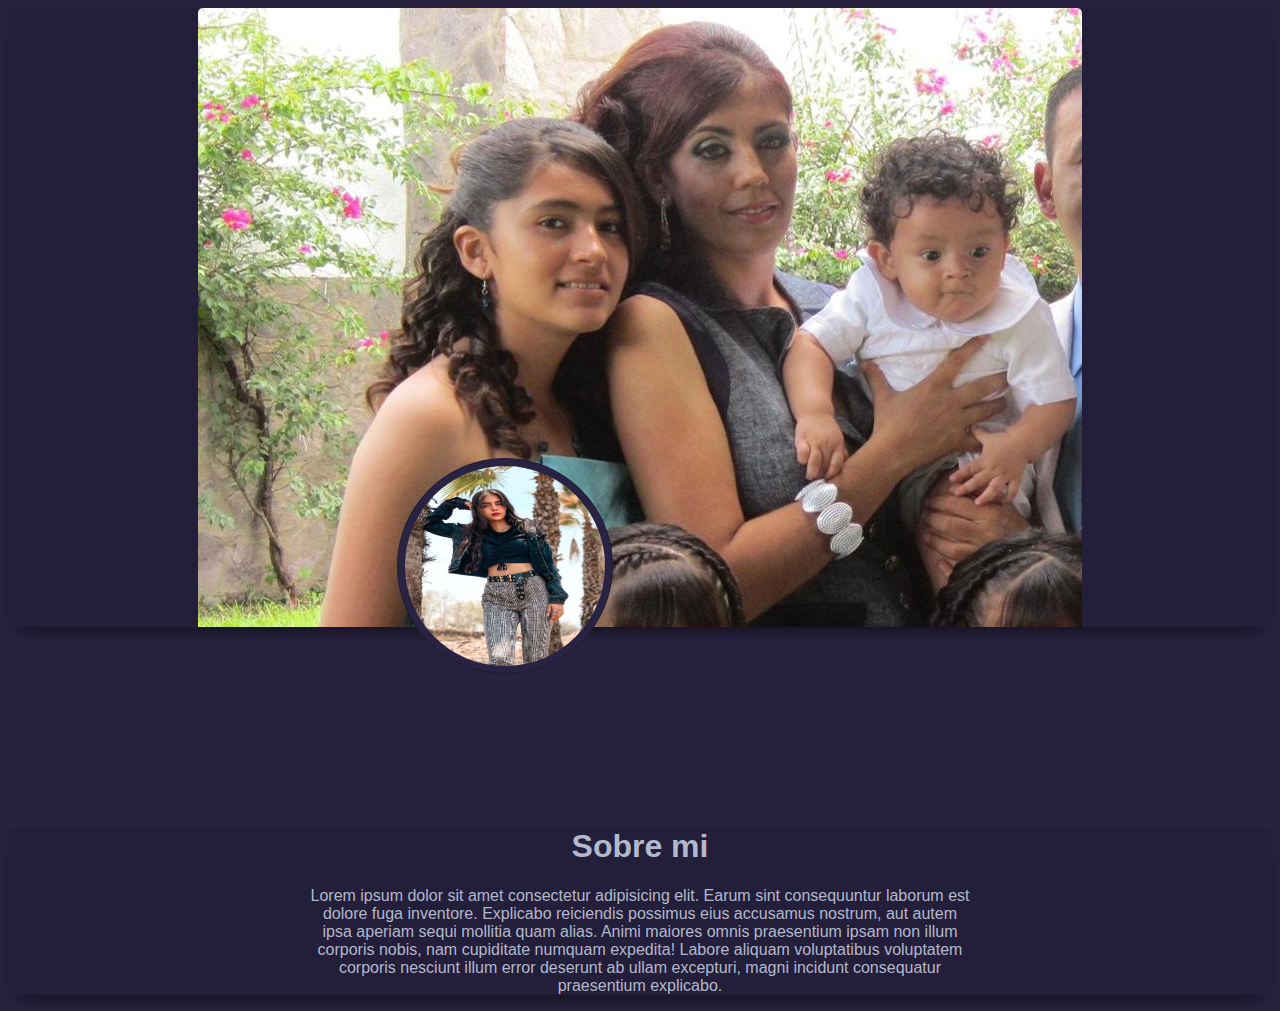
==== backend/public/archivos/yo.html @ 39b91a0d "init" ====
<html lang="en">

<head>
    <meta charset="UTF-8">
    <meta http-equiv="X-UA-Compatible" content="IE=edge">
    <meta name="viewport" content="width=device-width, initial-scale=1.0">
    <link rel="stylesheet" href="styles.css" />
    <title>Ali Guerrero</title>
</head>

<body>
    <div class="container">
        <div class="cover-photo">
            <img src="imagen6.jpeg"
                class="profile">
        </div>
    </div>
    <br><br><br><br><br><br><br><br>
    
    <br><br>
    <div class="container">
        <h1>Sobre mi</h1>
        <div class="containerText">
            <p>
                Lorem ipsum dolor sit amet consectetur adipisicing elit. Earum sint consequuntur laborum est dolore fuga inventore. Explicabo reiciendis possimus eius accusamus nostrum, aut autem ipsa aperiam sequi mollitia quam alias.
                Animi maiores omnis praesentium ipsam non illum corporis nobis, nam cupiditate numquam expedita! Labore aliquam voluptatibus voluptatem corporis nesciunt illum error deserunt ab ullam excepturi, magni incidunt consequatur praesentium explicabo.
            </p>
        </div>
    </div>
</body>

</html>
---- backend/public/archivos/styles.css ----
body{
  font-family: Montserrat, sans-serif;
  background: #28223f;
}
.container{
  user-select: none;
  
  background: #231e39;
  color: #b3b8cd;
  border-radius: 5px;
  text-align: center;
  box-shadow: 0 10px 20px -10px rgba(0,0,0,.75);
}
.cover-photo{
  background: url("imagen1.jpeg");
  height: 70%;
  width: 70%;
  margin: auto;
  border-radius: 5px 5px 0 0;
}
.profile{
  height: 200px;
  width: 200px;
  border-radius: 50%;
  margin: 450px 0 0 -270px;
  border: 1px solid #1f1a32;
  padding: 7px;
  background: #292343;
}
.profile-name{
  font-size: 35px;
  font-weight: bold;
  margin: 37px 0 0 250px;
}
.about{
  margin-top: 55px;
  line-height: 21px;
}
button{
  margin: 10px 0 40px 0;
}
.msg-btn, .follow-btn{
  background: #03bfbc;
  border: 1px solid #03bfbc;
  padding: 10px 25px;
  color: #231e39;
  border-radius: 3px;
  font-family: Montserrat, sans-serif;
  cursor: pointer;
}
.follow-btn{
  margin-left: 10px;
  background: transparent;
  color: #02899c;
}
.follow-btn:hover{
  color: #231e39;
  background: #03bfbc;
  transition: .5s;
}
.container i{
  padding-left: 20px;
  font-size: 20px;
  margin-bottom: 20px;
  cursor: pointer;
  transition: .5s;
}
.container i:hover{
  color: #03bfbc;
}

a:link { text-decoration: underline; }
a:visited { text-decoration: none !important; }
.containerText {
  padding-left: 300px;
  padding-right: 300px;
}
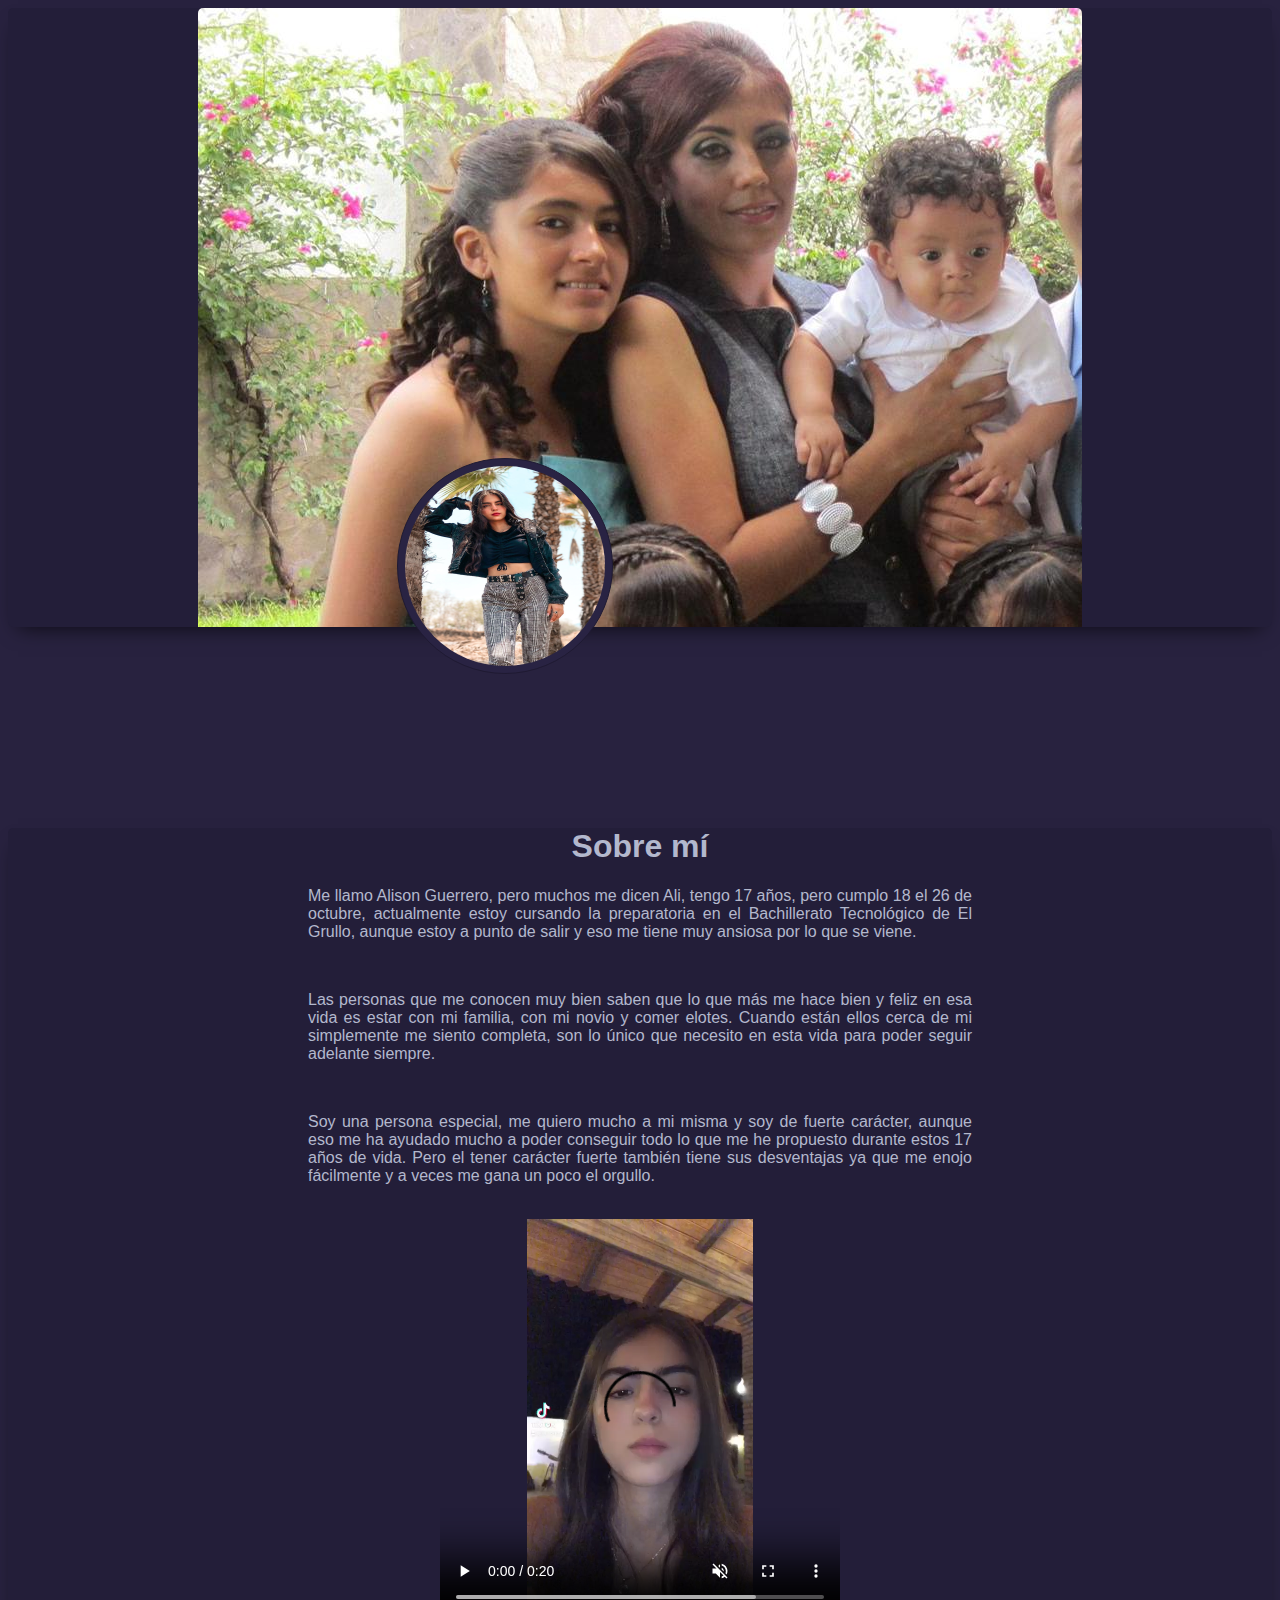
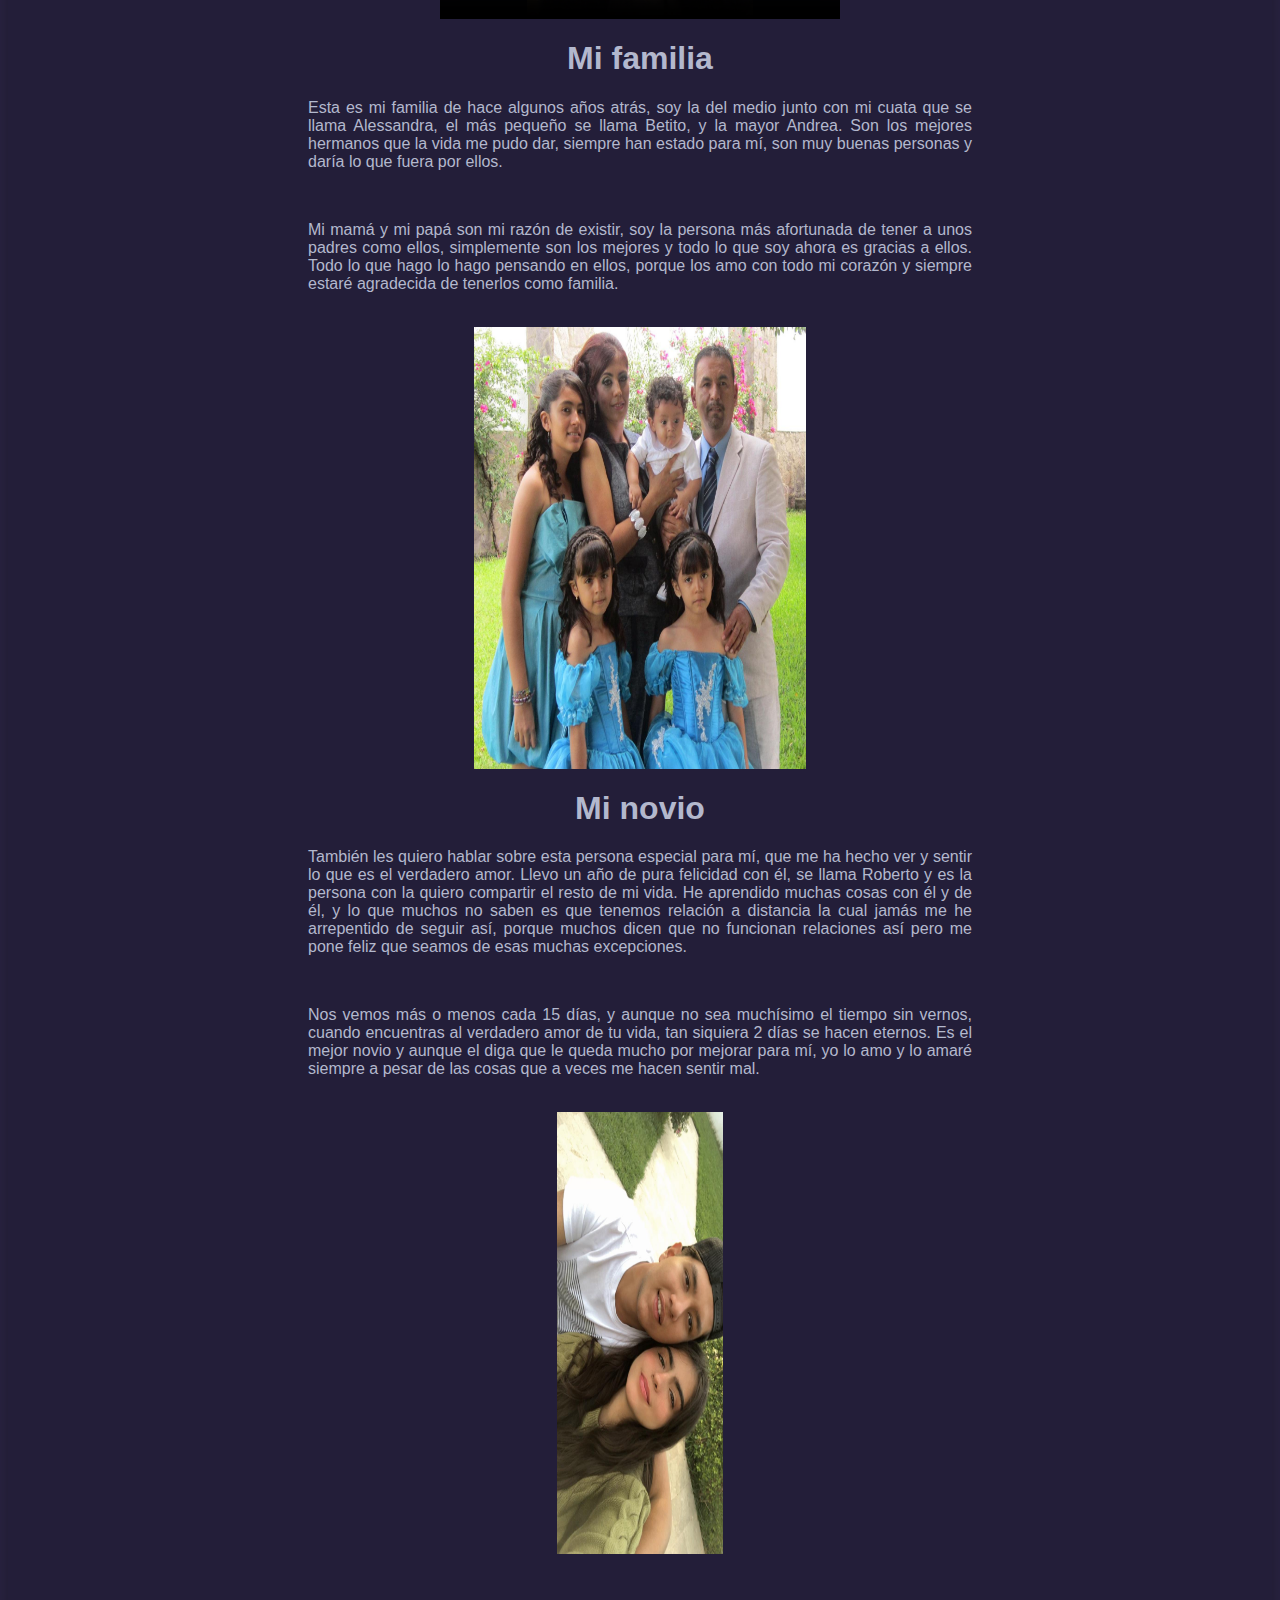
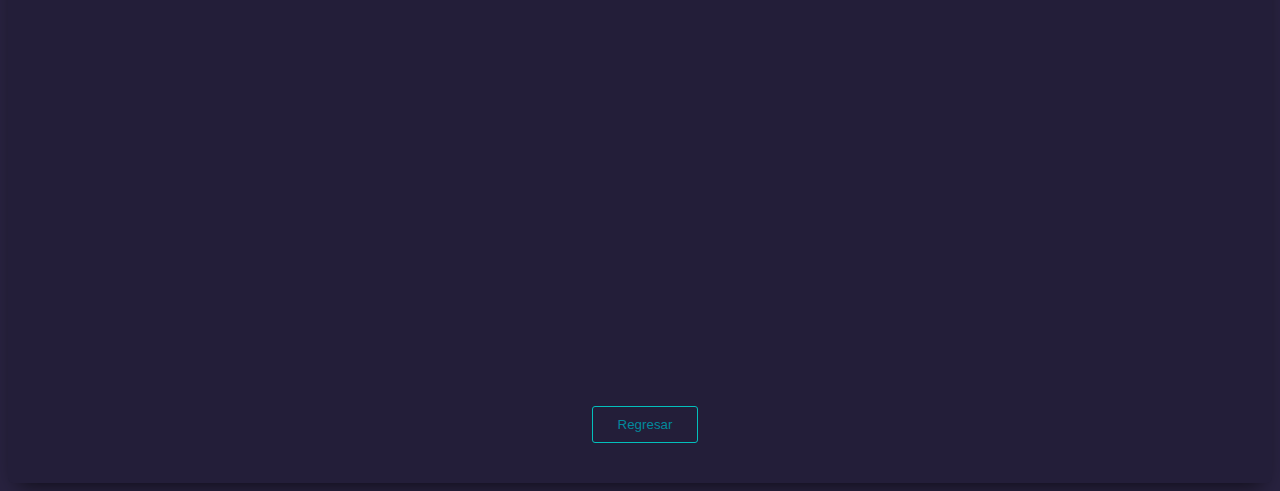
==== commit 50536c56: "Done" ====
--- a/backend/public/archivos/yo.html
+++ b/backend/public/archivos/yo.html
@@ -11,20 +11,83 @@
 <body>
     <div class="container">
         <div class="cover-photo">
-            <img src="imagen6.jpeg"
-                class="profile">
+            <img src="imagen6.jpeg" class="profile">
         </div>
     </div>
     <br><br><br><br><br><br><br><br>
-    
+
     <br><br>
     <div class="container">
-        <h1>Sobre mi</h1>
+        <h1>Sobre mí</h1>
         <div class="containerText">
-            <p>
-                Lorem ipsum dolor sit amet consectetur adipisicing elit. Earum sint consequuntur laborum est dolore fuga inventore. Explicabo reiciendis possimus eius accusamus nostrum, aut autem ipsa aperiam sequi mollitia quam alias.
-                Animi maiores omnis praesentium ipsam non illum corporis nobis, nam cupiditate numquam expedita! Labore aliquam voluptatibus voluptatem corporis nesciunt illum error deserunt ab ullam excepturi, magni incidunt consequatur praesentium explicabo.
+            <p style="text-align:justify;">
+                Me llamo Alison Guerrero, pero muchos me dicen Ali, tengo 17 años, pero cumplo 18 el 26 de octubre,
+                actualmente estoy cursando la preparatoria en el Bachillerato Tecnológico de El Grullo, aunque estoy a
+                punto de salir y eso me tiene muy ansiosa por lo que se viene.
             </p>
+            <br>
+            <p style="text-align:justify;">
+                Las personas que me conocen muy bien saben que lo que más me hace bien y feliz en esa vida es estar con
+                mi familia, con mi novio y comer elotes. Cuando están ellos cerca de mi simplemente me siento completa,
+                son lo único que necesito en esta vida para poder seguir adelante siempre.
+            </p>
+            <br>
+            <p style="text-align:justify;">
+                Soy una persona especial, me quiero mucho a mi misma y soy de fuerte carácter, aunque eso me ha ayudado
+                mucho a poder conseguir todo lo que me he propuesto durante estos 17 años de vida. Pero el tener
+                carácter fuerte también tiene sus desventajas ya que me enojo fácilmente y a veces me gana un poco el
+                orgullo.
+
+            </p>
+            <br>
+            <div style="text-align: center;">
+                <video width="400px" height="400px" controls loop autoplay muted src="video.mp4"
+                    type="video/mp4"></video>
+            </div>
+            <h1>Mi familia</h1>
+            <p style="text-align:justify;">
+                Esta es mi familia de hace algunos años atrás, soy la del medio junto con mi cuata que se llama
+                Alessandra, el más pequeño se llama Betito, y la mayor Andrea. Son los mejores hermanos que la vida me
+                pudo dar, siempre han estado para mí, son muy buenas personas y daría lo que fuera por ellos.
+            </p>
+            <br>
+            <p style="text-align:justify;">
+                Mi mamá y mi papá son mi razón de existir, soy la persona más afortunada de tener a unos padres como
+                ellos, simplemente son los mejores y todo lo que soy ahora es gracias a ellos. Todo lo que hago lo hago
+                pensando en ellos, porque los amo con todo mi corazón y siempre estaré agradecida de tenerlos como
+                familia.
+            </p>
+            <br>
+            <div style="text-align: center">
+                <img src="imagen1.jpeg" />
+            </div>
+            <h1>Mi novio</h1>
+            <p style="text-align:justify;">
+                También les quiero hablar sobre esta persona especial para mí, que me ha hecho ver y sentir lo que es el
+                verdadero amor.
+                Llevo un año de pura felicidad con él, se llama Roberto y es la persona con la quiero compartir el resto
+                de mi vida.
+                He aprendido muchas cosas con él y de él, y lo que muchos no saben es que tenemos relación a distancia
+                la cual jamás me he arrepentido de seguir así, porque muchos dicen que no funcionan relaciones así pero
+                me pone feliz que seamos de esas muchas excepciones.
+
+            </p>
+            <br>
+            <p style="text-align:justify;">
+                Nos vemos más o menos cada 15 días, y aunque no sea muchísimo el tiempo sin vernos, cuando encuentras al
+                verdadero amor de tu vida, tan siquiera 2 días se hacen eternos.
+                Es el mejor novio y aunque el diga que le queda mucho por mejorar para mí, yo lo amo y lo amaré siempre
+                a pesar de las cosas que a veces me hacen sentir mal.
+
+
+            </p>
+            <br>
+            <div class="row">
+                <div class="image" style="width:50%;height:100%;">
+                    <img src="imagen4.jpeg" alt="">
+                </div>
+            </div>
+            <a href="index.html"><button class="follow-btn">Regresar</button></a>
         </div>
     </div>
 </body>
--- a/backend/public/archivos/styles.css
+++ b/backend/public/archivos/styles.css
@@ -75,3 +75,12 @@
   padding-left: 300px;
   padding-right: 300px;
 }
+
+.image{
+  margin: auto;
+}
+img{
+  height: 50%;
+  width: 50%;
+}
+
